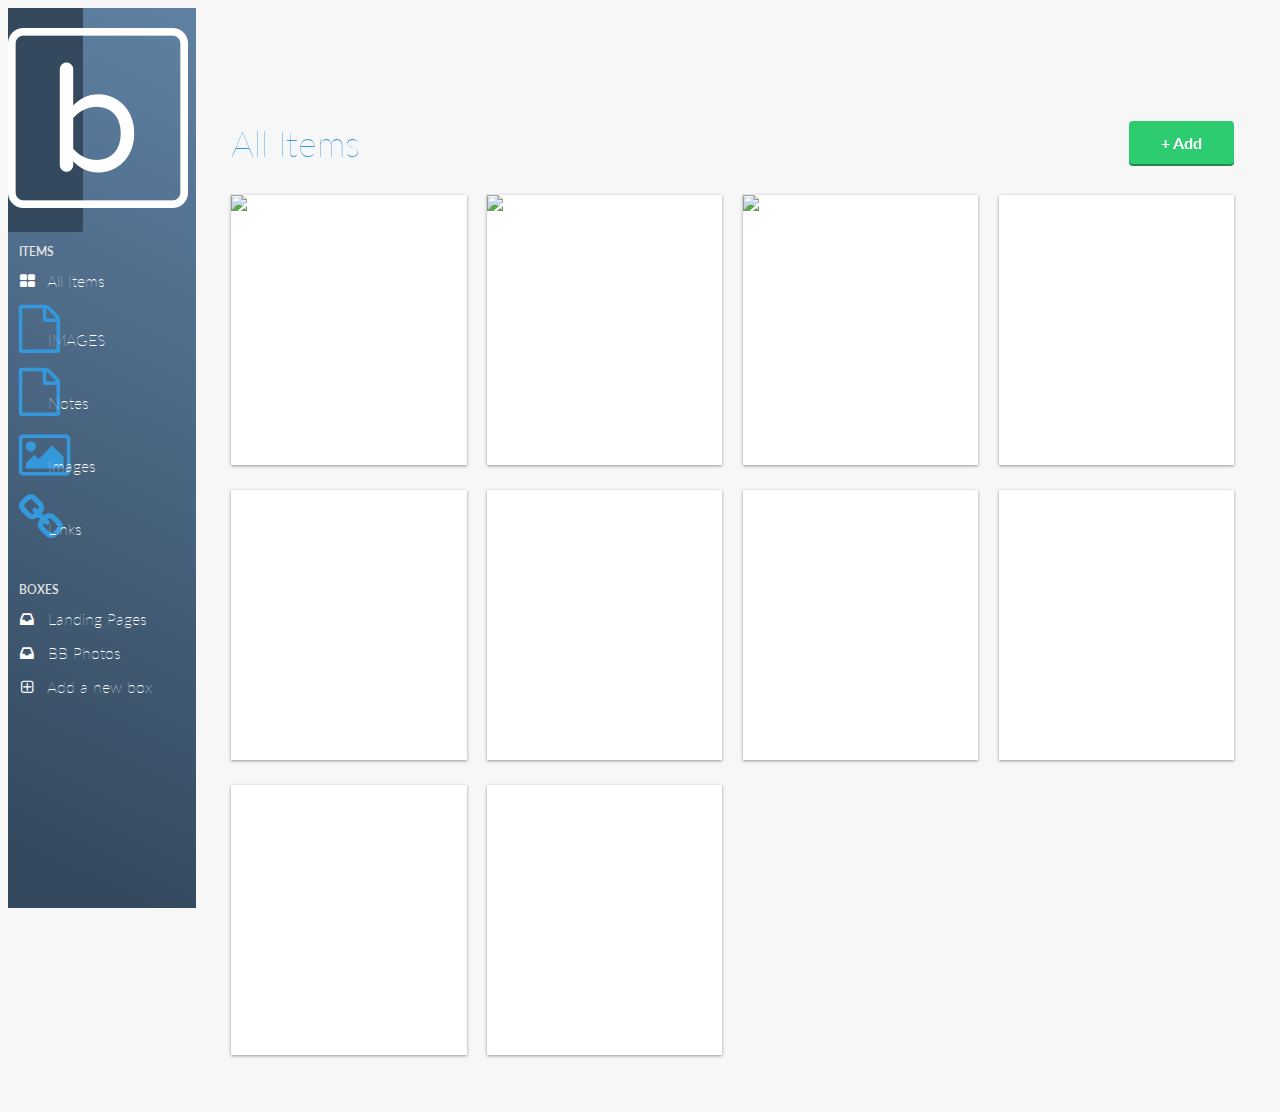
==== dashboard.html @ c6ae79d5 "Dashboard html" ====
<!DOCTYPE html>
 <html lang="en-us">
 <head>
   <meta http-equiv="X-UA-Compatible" content="IE=Edge">
   <meta name="viewport" content="width=device-width, initial-scale=1">
   <meta charset="UTF-8">
 
   <title>Dashboard | Blocbox</title>
 
   <!-- Google Fonts -->
   <link href='http://fonts.googleapis.com/css?family=Lato:300,400,700,300italic,400italic,700italic|Varela+Round' rel='stylesheet' type='text/css'>
 
   <!-- CSS -->
   <link rel="stylesheet" href="css/normalize.css">
   <link rel="stylesheet" href="css/style.css">
   <link rel="stylesheet" href="css/font-awesome.css">
 
 </head>
<body class="dashboard">
   <!-- LEFT NAV -->
   <nav id="left-nav" class="left-nav">
     <a href="#" class="site-logo"><img src="images/site-logo.png" /></a>
     <div class="items">
       <p>Items</p>
       <ul>
         <li><a href="#"><i class="fa fa-th-large"></i> All Items</a></li>
        <li><a href="images.html"><i class="fa fa-file-o"></i> IMAGES</a></li>

         <li><a href="#"><i class="fa fa-file-o"></i> Notes</a></li>
         <li><a href="#"><i class="fa fa-picture-o"></i> Images</a></li>
         <li><a href="#"><i class="fa fa-link"></i> Links</a></li>
       </ul>
       <p>Boxes</p>
       <ul>
         <li><a href="#"><i class="fa fa-inbox"></i> Landing Pages</a></li>
         <li><a href="#"><i class="fa fa-inbox"></i> BB Photos</a></li>
         <li><a href="#"><i class="fa fa-plus-square-o"></i> Add a new box</a></li>
       </ul>
     </div>
   </nav>
 </body>
 </html>

 </div>
   <div class="settings">
     <img src="https://s3.amazonaws.com/uifaces/faces/twitter/jsa/128.jpg">
     <p>Samantha</p>
     <a href="#"><i class="fa fa-cog"></i></a>
   </div>
  </nav>
</body>
</html>
</nav>
 
  <main role="main">
   <!-- Benefits -->
   <section class="content">
     <div class="container">
       <div class="header">
         <h1>All Items</h1>
         <a href="#" class="btn">+ Add</a>
       </div>
     </div>
     <div class="container">
       <div class="content-item">
         <div class="item-box">
<img src=" https://www.pexels.com/photo/adult-blur-business-busy-271560/">

         </div>
       </div>
       <div class="content-item">
         <div class="item-box">
         <img src="https://www.pexels.com/photo/nescafe-cup-near-imac-225502/" >
         </div>
       </div>
       <div class="content-item">
         <div class="item-box" width="100px" height="100px">
         <img src="https://www.pexels.com/photo/people-office-team-collaboration-7075/" >
         </div>
       </div>
       <div class="content-item">
         <div class="item-box">
         <img scr="https://www.pexels.com/photo/working-office-laptops-technology-8169/">
         </div>
       </div>
       <div class="content-item">
         <div class="item-box">
         <img scr="https://www.pexels.com/photo/woman-girl-macbook-computer-7076/" >
         </div>
       </div>
       <div class="content-item">
         <div class="item-box">
         <img scr="https://www.pexels.com/photo/architecture-book-shelves-books-commercial-eatablishment-244134/" >
         </div>
       </div>
       <div class="content-item">
         <div class="item-box" >
         <img scr="https://www.pexels.com/photo/silver-imac-turned-on-beside-gray-ceramic-mug-and-black-frame-eyeglasses-35208/" >
         </div>
       </div>
       <div class="content-item">
         <div class="item-box" >

        <img scr=" https://www.pexels.com/photo/person-holding-white-ceramic-teacup-in-front-of-a-macbook-pro-210658/" >
         </div>
       </div>
       <div class="content-item">
         <div class="item-box">
         <img scr="https://www.pexels.com/photo/person-hands-cup-mug-7356/" >
         </div>
       </div>
       <div class="content-item">
         <div class="item-box">
         <img scr="https://www.pexels.com/photo/iphone-desk-office-pen-38556/ " >
         </div>
       </div>
     </div>
   </section>
 </main>
</body>
</html>
---- css/style.css ----
html, body{
   overflow-x: hidden;
}
body {
   font-family: "Lato", Helvetica, Arial, sans-serif;
   color:#333333;
}
h1, h2, h3, h4, h5, h6 {
   font-family: "Varela Round", Helvetica, Arial, sans-serif;
}
h2 {
   font-size:28px;
   font-weight: normal;
   margin-bottom: 5px;
}
p {
   font-size:16px;
   line-height: 19px;
   font-weight: 100;
}
.site-logo {
 width: 40%;


}

/* GRID */
.container {
   margin-right: auto;
   margin-left: auto;
   padding-left: 15px;
   padding-right: 15px;
   position: relative;
}
.container:before,
.container:after {
   content: " ";
   display: table;
}
.container:after {
   clear: both;
}
.one-half {
   width:46%;
   font-size: 16px;
   float:left;
   position:relative;
   min-height: 1px;
   margin:0 2% 20px;
}
.one-third, .one-fourth {
   width:96%;
   float:left;
   position:relative;
   min-height: 1px;
   margin:0 2% 20px;
}
@media (min-width: 768px) {
   .container {
     width: 750px;
   }
}
@media (min-width: 992px) {
   .container {
     width: 970px;
   }
   .one-half {
     width:46%;
   }
   .one-third {
     width:29.33333%;
   }
   .one-fourth {
     width:21%;
   }
}
@media (min-width: 1200px) {
   .container {
     width: 1170px;
   }
}

@media screen and (min-width: 1400px) {
  .container {
    width: 1370px;
  }
}
@media screen and (min-width: 1600px) {
  .container {
    width: 1570px;
  }
}
@media screen and (min-width: 1900px) {
  .container {
    width: 1870px;
  }
}

/* HEADER */
header {
   color:#FFFFFF;
   background: #34495E;
   background-image: linear-gradient(206deg, #5F81A3 0%, #34495E 94%);
}
header nav {
   padding:1em 0;
}
header nav ul {
   display:inline;
   text-align: right;
   float:right;
   margin:0;
   -webkit-margin-before: 0 !important;
   -webkit-padding-start: 0 !important;
}
header nav ul > li {
   list-style-type: none;
   display: inline-block;
   margin:0 5px;
}

@media (min-width: 768px) {
  header nav ul {
    -webkit-padding-start: 40px !important;
  }
  header nav ul > li {
    margin:0 15px;
  }
}
header nav ul > li.btn-outline {
   padding:10px 15px;
   border:2px solid #FFFFFF;
   border-radius: 4px;
}
header nav ul > li.btn-outline:hover {
   background:#FFFFFF;
}
header nav ul > li > a {
   color:#FFFFFF;
   text-decoration: none;
}
header nav ul > li.btn-outline:hover > a {
   color:#34495E;
}
header .hero {
   text-align: center;
   display:block;
   position: relative;
}
header .hero h1 {
   font-size:48px;
   font-weight: normal;
   margin:95px 0 0;
}
header .hero p {
   font-size: 22px;
   line-height: 26px;
   font-weight: 100;
   margin:10px 0 40px;
}
header .hero img {
   display: block;
   margin:3em auto 0;
   width: 88%;
   max-width: 654px;
   height: auto;
}
/* BUTTONS */
.btn {
   border-radius: 4px;
   color:#FFFFFF;
   font-weight: 700;
   text-decoration: none;
   padding:10px 30px;
   background: #2ECC71;
   border: 2px solid #2ECC71;
   box-shadow: 0px 2px 0px 0px #22894E;
}
/* BENEFITS */
.benefits {
  text-align: center;
  display:block;
  position:relative;
}
.benefits ul {
  margin: 0 auto;
  padding:4em 0;
}
.benefits ul li {
  list-style-type: none;
  display: inline-block;
}
.benefits i {
  color:#3498DB;
  font-size:60px;
  margin:0;
  vertical-align: middle;
}
.benefits h2 {
  color:#3498DB;
}
/* PRICING */
.pricing {
  background: #34495E url("../images/background.png") top center no-repeat;
  background: url("../images/background.png") top center no-repeat, linear-gradient(206deg, #5F81A3 0%, #34495E 94%);
  background-size:cover;
  text-align: center;
  padding:4em 0;
}
.pricing h2, .pricing p {
  color:#FFFFFF;
}
.pricing ul {
  margin:0 auto;
  padding:2em 0;
}
.pricing ul li {
  list-style-type: none;
}
.box {
  padding:0 15px 15px;
  background: #FFFFFF;
  box-shadow: 0px 2px 4px 0px rgba(0,0,0,0.20);
  min-height: 439px;
  position: relative;
  margin-top: 25px;
}
@media (min-width: 992px) {
    .box.middle {
    min-height: 485px;
    margin-top:0px;
  }
}
.box h3 {
  font-family: "Lato", Helvetica, Arial, sans-serif;
  font-weight: 600;
  text-transform: uppercase;
  background: #E2E2E2;
  box-shadow: 0px 1px 2px 0px rgba(0,0,0,0.40);
  left:0;
  right:0;
  top:0;
  text-align: center;
  margin:0 -15px 40px;
  padding:10px 0;
}
.box h4 {
  font-size:50px;
  font-weight: normal;
  margin:40px 0 10px;
  color:#3498DB;
}
.box h4 span {
  font-size:32px;
  vertical-align: top;
}
.box h4 span.month {
  font-family: "Lato", Helvetica, Arial, sans-serif;
  font-weight: 100;
  color:#888888;
  font-size:20px;
  vertical-align: middle;
}
.box ul li {
  font-size:18px;
  margin-bottom:20px;
  font-weight: 100;
}
.box .btn {
  position:absolute;
  bottom:20px;
  left:20px;
  right:20px;
}
.small {
  font-size: 12px;
  color: #FEFEFE;
  line-height: 15px;
  font-style:italic;
}
/* TESTIMONIALS */
.testimonials {
  padding:4em 0;
  text-align: center;
}
.testimonials h2 {
  color:#3498DB;
}
.testimonials ul li {
  list-style-type: none;
}
.testimonials blockquote {
  color:#FFFFFF;
  text-align: left;
  font-style: italic;
  background:#34495E;
  position: relative;
  padding:30px;
  width:auto;
  margin:0;
}
.testimonials blockquote:after {
  top: 100%;
  left: 13%;
  border: solid transparent;
  content: " ";
  height: 0;
  width: 0;
  position: absolute;
  pointer-events: none;
  border-top-color: #34495E;
  border-width: 10px;
  margin-left: -10px;
}
.testimonials img {
  height: 65px;
  width: 65px;
  border-radius:50%;
  float: left;
  display: inline-block;
  margin:20px 10px 0 0;
}
.testimonials p.name {
  float: left;
  display: inline-block;
  text-align: left;
  font-size:13px;
  margin-top: 30px;
}
.testimonials .stagger {
  margin-top: 20px;
}
/* TRIAL */
.trial {
  padding:4em 0 6em;
  text-align: center;
  /* Permalink - use to edit and share this gradient: http://colorzilla.com/gradient-editor/#eaeaea+27,9b9b9b+100 */
  background: rgb(234,234,234); /* Old browsers */
  /* IE9 SVG, needs conditional override of 'filter' to 'none' */
  background: url([data-uri]);
  background: -moz-radial-gradient(center, ellipse cover,  rgba(234,234,234,1) 27%, rgba(155,155,155,1) 100%); /* FF3.6-15 */
  background: -webkit-radial-gradient(center, ellipse cover,  rgba(234,234,234,1) 27%,rgba(155,155,155,1) 100%); /* Chrome10-25,Safari5.1-6 */
  background: radial-gradient(ellipse at center,  rgba(234,234,234,1) 27%,rgba(155,155,155,1) 100%); /* W3C, IE10+, FF16+, Chrome26+, Opera12+, Safari7+ */
  filter: progid:DXImageTransform.Microsoft.gradient( startColorstr='#eaeaea', endColorstr='#9b9b9b',GradientType=1 ); /* IE6-8 fallback on horizontal gradient */
}
.trial p {
  font-size: 22px;
  line-height: 26px;
  font-weight: 100;
  margin: 10px 0 40px;
}
/* FOOTER */
footer {
  background-color: #34495E;
  background-image: linear-gradient(to top,
    #3498DB 0%, #3498DB 50%, #34495E 50%, #34495E 100%);
  color: #FFFFFF;
  height: 150px;
  position: relative;
  overflow: hidden;
  z-index: 0;
}
footer p, footer nav ul {
  font-size:14px;
  font-weight:100;
  text-align: center;
  margin: 10px auto 0;
  -webkit-padding-start: 0;
}
footer nav ul li {
  list-style-type: none;
  display: inline;
}
footer nav ul li a {
  color:#FFFFFF;
  text-decoration: none;
}
footer .left-footer-block.one-third p {
  font-size: 10px;
}

footer .left-footer-block.one-third,
footer .link-block.middle-footer-block.one-third {
  margin-bottom: 0;
}
footer .right-footer-block {
  background-color: transparent;
}
footer .logo{
  padding: 2.35em 0;
  margin: 0 auto;
  display: block;
}
@media (min-width: 992px){
  footer{
   background-color: #3498DB;
   background-image: linear-gradient(to left,
    #3498DB 0%, #3498DB 33.33337%, #34495E 33.33337%, #34495E 100%);
   height: 100px;
  }
  footer p, footer nav ul{
    padding: 2em 0;
    text-align: left;
  }
  footer .left-footer-block.one-third p {
    font-size: 14px;
  }
  footer .right-footer-block {
    background-color: #3498DB;
  }
  footer .logo{
    padding: 2em 0 2em 1.5em;
  }
}
/* DASHBOARD */
.dashboard {
  background:#F7F7F7;
}
.left-nav {
  height: 100%;
  width:280px;
  color:#FFFFFF;
  background: #34495E;
  background-image: linear-gradient(206deg, #5F81A3 0%, #34495E 94%);
  position: absolute;
  overflow: hidden;
  -webkit-transition: all 0.3s ease-in-out;
  -moz-transition: all 0.3s ease-in-out;
  -o-transition: all 0.3s ease-in-out;
  transition: all 0.3s ease-in-out;
  transform: translate(-280px,0);
    -webkit-transform: translate(-280px,0); /** Chrome & Safari **/
    -o-transform: translate(-280px,0); /** Opera **/
    -moz-transform: translate(-280px,0); /** Firefox **/
}
.left-nav.open {
  display:block;
  width:280px;
  -webkit-transition: all 0.3s ease-in-out;
  -moz-transition: all 0.3s ease-in-out;
  -o-transition: all 0.3s ease-in-out;
  transition: all 0.3s ease-in-out;
  transform: translate(0,0);
  -webkit-transform: translate(0,0); /** Chrome & Safari **/
  -o-transform: translate(0,0); /** Opera **/
  -moz-transform: translate(0,0); /** Firefox **/
  z-index: 100;
}
.hamburger {
  position:absolute;
  z-index: 1000;
  background:#34495E;
  color:#FFF;
  text-decoration: none;
  font-size: 22px;
  padding: 10px 15px;
  border-radius: 4px;
  left: 5px;
  top: 15px;
}
@media (min-width:992px) {
  .left-nav {
    height: 100vh;
    width:14.66666667%;
    float:left;
    position: fixed;
    display:block;
    transform: translate(0,0);
    -webkit-transform: translate(0,0); /** Chrome & Safari **/
    -o-transform: translate(0,0); /** Opera **/
    -moz-transform: translate(0,0); /** Firefox **/
  }
  .left-nav.open {
    width:14.66666667%;
    transform: translate(0,0);
    -webkit-transform: translate(0,0); /** Chrome & Safari **/
    -o-transform: translate(0,0); /** Opera **/
    -moz-transform: translate(0,0); /** Firefox **/
  }
  .hamburger {
    display:none;
  }
  .left-nav .items ul li.active {
    background-color: #2ecc71;
    padding: 0.4em 0 0.4em 0.9em;
    margin-left: -15px;
    margin-right: -15px;
  }
}
.left-nav .site-logo {
  padding:20px 0;
  background:#34495E;
  display:block;
  text-align: center;
}
.left-nav .items {
  padding:0 6%;
}
.left-nav .items p {
  font-weight: 600;
  text-transform: uppercase;
  font-size: 12px;
  color: #E2E2E2;
  line-height: 15px;
}
.left-nav .items ul {
  margin:0 0 40px;
  padding:0;
}
.left-nav .items ul li {
  list-style-type: none;
  margin-bottom: 15px;
}
.left-nav .items ul li.active {
  background-color: #2ecc71;
  padding: 0.4em 0 0.4em 1.2em;
  margin-left: -20px;
  margin-right: -20px;
}
.left-nav .items ul li a {
  color:#FFFFFF;
  text-decoration: none;
  font-weight: 100;
}
.left-nav .items ul li a i {
  width:16px;
  text-align: center;
  margin-right:8px;
}
/* LEFT NAVBAR SETTINGS */
.left-nav .settings {
  position:absolute;
  background:#22303E;
  width:100%;
  bottom:0;
  left:0;
  right:0;
  padding:10px 0;
}
.left-nav .settings img {
  height:35px;
  width:35px;
  border-radius: 50%;
  margin-left:10px;
  display: inline-block;
}
.left-nav .settings p {
  display: inline-block;
  vertical-align: top;
  padding-top: 8px;
  font-weight: 400;
  margin:0 0 0 10px;
}
.left-nav .settings a {
  color:#FFFFFF;
  text-decoration: none;
  text-align: right;
  float: right;
  margin-right:10px;
  margin-top:8px;
}
/* CONTENT */
.content {
  padding:6em 1% 1.5em;
  float:right;
  width:98%;
  position: relative;
}
.content .header {
  margin:0 1% 20px;
}
.content .header h1 {
  font-family: "Lato", Helvetica, Arial, sans-serif;
  font-weight: 100;
  margin:0 0 30px;
  font-size: 36px;
  color: #3498DB;
  line-height: 44px;
  float: left;
  display:inline-block;
}
.content .header > a {
  float:right;
}
.content-item {
  width:96%;
  margin:0 2% 25px;
  float:left;
  display:block;
}
.item-box {
  display:block;
  height:230px;
  background: #FFFFFF;
  box-shadow: 0px 1px 3px 0px rgba(0,0,0,0.40);
  position: relative;
  overflow: hidden;
  padding:20px;
}
/* Larger Mobile Devices */
@media (min-width:460px) {
  .content {
    padding:1.5em 1%;
    float:right;
    width:90%;
    position: relative;
  }
  .content-item {
    width:46%;
    margin:0 2% 25px;
    float:left;
    display:block;
  }
}
/* Tablets */
@media (min-width:768px) {
  .content {
    padding:1.5em 5%;
    float:right;
    width:90%;
    position: relative;
  }
  .content > .container {
    width:700px;
  }
  .content-item {
    width:31.33333%;
    margin:0 1% 25px;
  }
}
/* Laptops and Desktops */
@media (min-width:992px) {
  .content {
    padding:1.5em 1%;
    float:right;
    width:83.33333333%;
    position: relative;
  }
  .content > .container {
    width:auto;
  }
  .content-item {
    width:23%;
    margin:0 1% 25px;
  }
}
.item-box > img {
  position:absolute;
  height:100%;
  width:auto;
  top:0;
  left:0;
  right:0;
}
.item-box h2 {
  font-family: 'Lato', Helvetica, Arial, sans-serif;
  font-weight: 700;
  font-size: 15px;
  line-height: 17px;
  margin:0;
}
.item-box h2 a {
  color: #3498DB;
  text-decoration: none;
}
.item-box h2 img {
  width:16px;
  height:16px;
  position:relative;
  top:2px;
  margin-right:5px;
}
.item-box p {
  font-size: 14px;
  color: #333333;
  line-height: 18px;
  margin:5px 0 0;
}
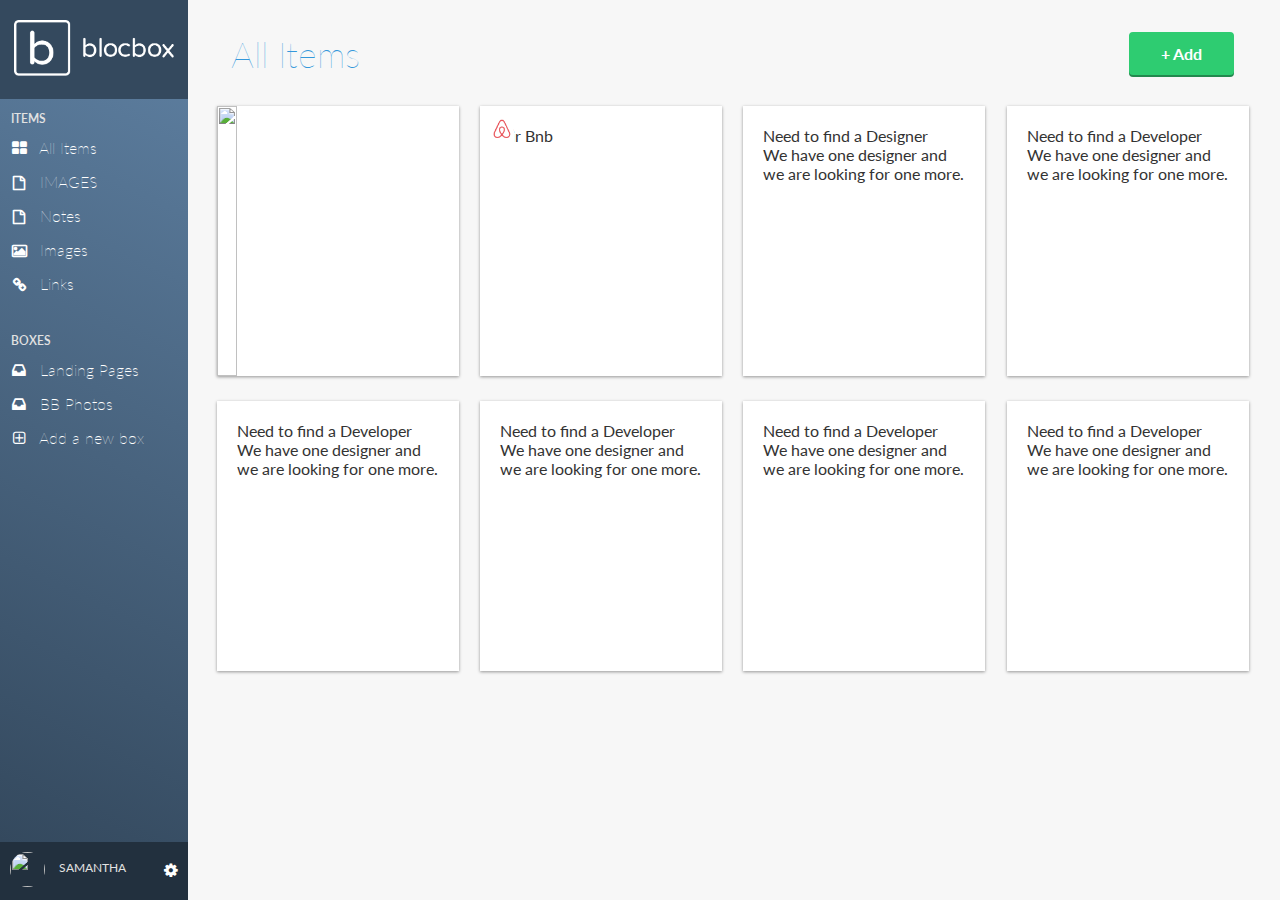
==== commit b9a376d7: "Dashboard Images" ====
--- a/dashboard.html
+++ b/dashboard.html
@@ -36,21 +36,15 @@
          <li><a href="#"><i class="fa fa-inbox"></i> BB Photos</a></li>
          <li><a href="#"><i class="fa fa-plus-square-o"></i> Add a new box</a></li>
        </ul>
+       <div class="settings">
+     <img src="https://s3.amazonaws.com/uifaces/faces/twitter/jsa/128.jpg">
+     <p>Samantha</p>
+     <a href="#"><i class="fa fa-cog"></i></a>
+   </div>
      </div>
    </nav>
  </body>
  </html>
-
- </div>
-   <div class="settings">
-     <img src="https://s3.amazonaws.com/uifaces/faces/twitter/jsa/128.jpg">
-     <p>Samantha</p>
-     <a href="#"><i class="fa fa-cog"></i></a>
-   </div>
-  </nav>
-</body>
-</html>
-</nav>
  
   <main role="main">
    <!-- Benefits -->
@@ -61,59 +55,56 @@
          <a href="#" class="btn">+ Add</a>
        </div>
      </div>
-     <div class="container">
+     
+       </div>
        <div class="content-item">
          <div class="item-box">
-<img src=" https://www.pexels.com/photo/adult-blur-business-busy-271560/">
-
+         <img src="https://static.pexels.com/photos/225502/pexels-photo-225502.jpeg" width="100px" height="100px" >
+         </div>
+       </div>
+       <div class="content-item">
+         <div class="item-box"> 
+         <img src="images/air.png" alt="air bnb" style="width:10%; height:10%; margin-left: 10px; margin-top: 10px;"> Air Bnb
          </div>
        </div>
        <div class="content-item">
          <div class="item-box">
-         <img src="https://www.pexels.com/photo/nescafe-cup-near-imac-225502/" >
+         Need to find a Designer <br> We have one designer and we are looking for one more.
          </div>
        </div>
+       
+     
        <div class="content-item">
-         <div class="item-box" width="100px" height="100px">
-         <img src="https://www.pexels.com/photo/people-office-team-collaboration-7075/" >
+         <div class="item-box">
+         Need to find a Developer   <br> We have one designer and we are looking for one more.
          </div>
        </div>
+
        <div class="content-item">
          <div class="item-box">
-         <img scr="https://www.pexels.com/photo/working-office-laptops-technology-8169/">
+         Need to find a Developer   <br> We have one designer and we are looking for one more.
          </div>
        </div>
+
        <div class="content-item">
          <div class="item-box">
-         <img scr="https://www.pexels.com/photo/woman-girl-macbook-computer-7076/" >
+         Need to find a Developer   <br> We have one designer and we are looking for one more.
          </div>
        </div>
+
        <div class="content-item">
          <div class="item-box">
-         <img scr="https://www.pexels.com/photo/architecture-book-shelves-books-commercial-eatablishment-244134/" >
+         Need to find a Developer   <br> We have one designer and we are looking for one more.
          </div>
        </div>
+
        <div class="content-item">
-         <div class="item-box" >
-         <img scr="https://www.pexels.com/photo/silver-imac-turned-on-beside-gray-ceramic-mug-and-black-frame-eyeglasses-35208/" >
+         <div class="item-box">
+         Need to find a Developer   <br> We have one designer and we are looking for one more.
          </div>
        </div>
-       <div class="content-item">
-         <div class="item-box" >
-
-        <img scr=" https://www.pexels.com/photo/person-holding-white-ceramic-teacup-in-front-of-a-macbook-pro-210658/" >
-         </div>
-       </div>
-       <div class="content-item">
-         <div class="item-box">
-         <img scr="https://www.pexels.com/photo/person-hands-cup-mug-7356/" >
-         </div>
-       </div>
-       <div class="content-item">
-         <div class="item-box">
-         <img scr="https://www.pexels.com/photo/iphone-desk-office-pen-38556/ " >
-         </div>
-       </div>
+        
+       
      </div>
    </section>
  </main>
--- a/css/style.css
+++ b/css/style.css
@@ -18,11 +18,13 @@
    line-height: 19px;
    font-weight: 100;
 }
-.site-logo {
- width: 40%;
-
-
-}
+
+.airbnb {
+
+  width:10%; 
+  height:10%;
+}
+
 
 /* GRID */
 .container {
@@ -417,6 +419,9 @@
   background:#F7F7F7;
 }
 .left-nav {
+  position: fixed;
+  top: 0;
+  left: 0;
   height: 100%;
   width:280px;
   color:#FFFFFF;
@@ -486,8 +491,12 @@
     margin-left: -15px;
     margin-right: -15px;
   }
-}
+img {
+  width: 85%;
+}
+
 .left-nav .site-logo {
+
   padding:20px 0;
   background:#34495E;
   display:block;
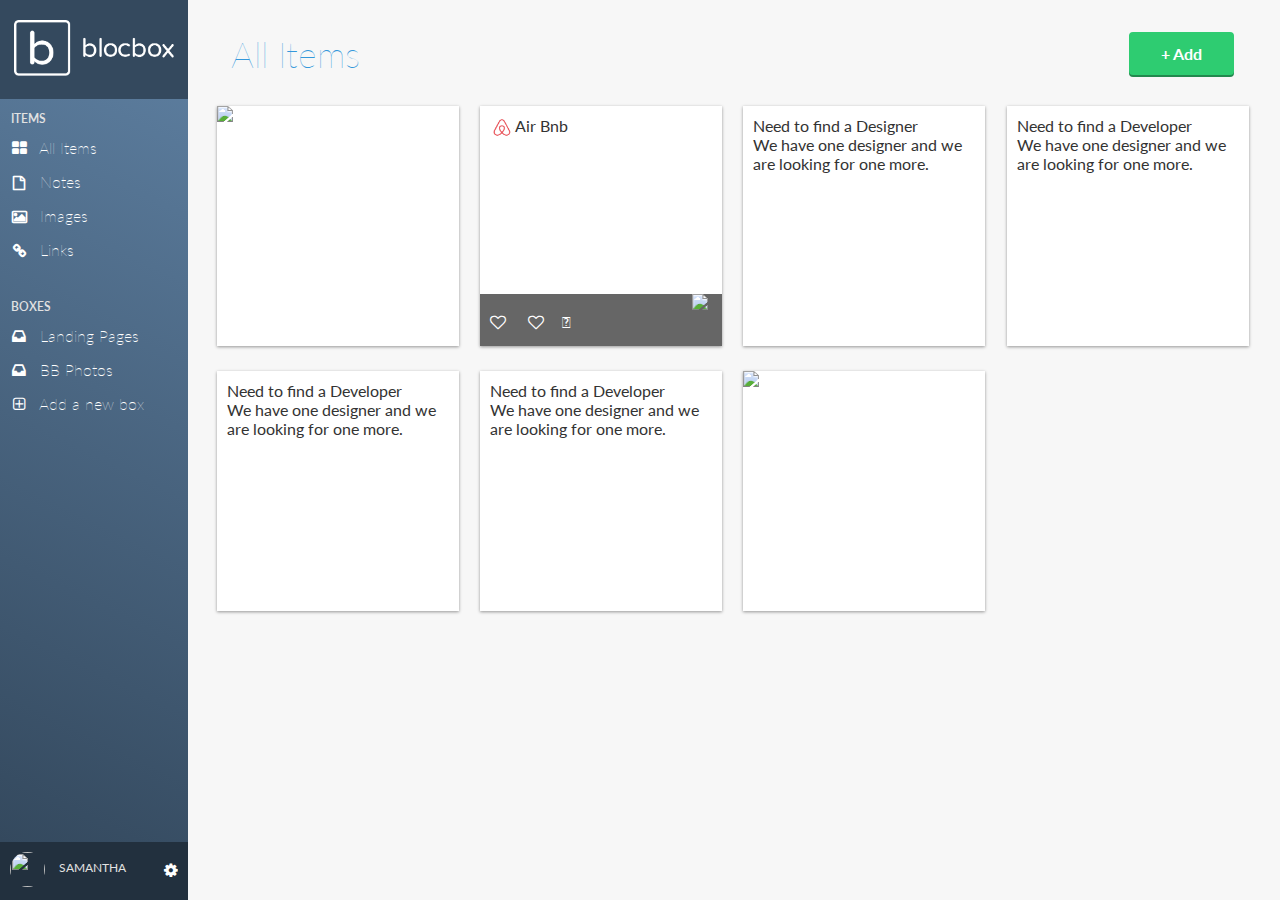
==== commit 4c318e77: "upload" ====
--- a/dashboard.html
+++ b/dashboard.html
@@ -19,15 +19,13 @@
 <body class="dashboard">
    <!-- LEFT NAV -->
    <nav id="left-nav" class="left-nav">
-     <a href="#" class="site-logo"><img src="images/site-logo.png" /></a>
+     <a href="index.html" class="site-logo"><img src="images/site-logo.png"  /></a>
      <div class="items">
        <p>Items</p>
        <ul>
          <li><a href="#"><i class="fa fa-th-large"></i> All Items</a></li>
-        <li><a href="images.html"><i class="fa fa-file-o"></i> IMAGES</a></li>
-
          <li><a href="#"><i class="fa fa-file-o"></i> Notes</a></li>
-         <li><a href="#"><i class="fa fa-picture-o"></i> Images</a></li>
+         <li><a href="images.html"><i class="fa fa-picture-o"></i> Images</a></li>
          <li><a href="#"><i class="fa fa-link"></i> Links</a></li>
        </ul>
        <p>Boxes</p>
@@ -58,54 +56,55 @@
      
        </div>
        <div class="content-item">
-         <div class="item-box">
-         <img src="https://static.pexels.com/photos/225502/pexels-photo-225502.jpeg" width="100px" height="100px" >
+         <div class="item-box" style="padding-top: 10px; padding-left: 10px;"> 
+         <img src="https://static.pexels.com/photos/225502/pexels-photo-225502.jpeg" style=" position: absolute; bottom: 0;" >
+
+         </div>
          </div>
        </div>
        <div class="content-item">
-         <div class="item-box"> 
-         <img src="images/air.png" alt="air bnb" style="width:10%; height:10%; margin-left: 10px; margin-top: 10px;"> Air Bnb
+         <div class="item-box" style="padding: 10px 10px 0 10px;"> 
+         <img src="images/air.png" style="width: 10%; height: 10%; padding-top: 10px; padding-left: 10px;" alt="air bnb" > <div class="text" style="padding-left: 25px;"> Air Bnb </div>
+            <div class="gray-box" >  <i class="fa fa-heart-o" style=" width: 10%; height: 10%; padding-left: 10px; padding-top: 20px;"></i> <i class="fa fa-heart-o" style=" width: 10%; height: 10%; padding-left: 10px; padding-top: 20px;"></i><i class="fa-trash-o" style=" width: 10%; height: 10%; padding-left: 10px; padding-top: 20px;"></i> <img class="settings" style="float:right; width: 30px; vertical-align: center;" src="https://s3.amazonaws.com/uifaces/faces/twitter/jsa/128.jpg">
+         </div>
          </div>
        </div>
        <div class="content-item">
-         <div class="item-box">
+         <div class="item-box" style="padding: 10px 10px 0 10px;">
          Need to find a Designer <br> We have one designer and we are looking for one more.
          </div>
        </div>
        
      
        <div class="content-item">
-         <div class="item-box">
+         <div class="item-box" style="padding: 10px 10px 0 10px;">
          Need to find a Developer   <br> We have one designer and we are looking for one more.
          </div>
        </div>
 
        <div class="content-item">
-         <div class="item-box">
+         <div class="item-box" style="padding: 10px 10px 0 10px;">
          Need to find a Developer   <br> We have one designer and we are looking for one more.
          </div>
        </div>
 
        <div class="content-item">
-         <div class="item-box">
+         <div class="item-box" style="padding: 10px 10px 0 10px;">
          Need to find a Developer   <br> We have one designer and we are looking for one more.
          </div>
        </div>
 
-       <div class="content-item">
-         <div class="item-box">
-         Need to find a Developer   <br> We have one designer and we are looking for one more.
+        <div class="content-item">
+         <div class="item-box" style="padding-top: 10px; padding-left: 10px;"> 
+         <img src="https://static.pexels.com/photos/225502/pexels-photo-225502.jpeg" style=" position: absolute; bottom: 0;" >
+
          </div>
+
+  
        </div>
+          </div>
+        
 
-       <div class="content-item">
-         <div class="item-box">
-         Need to find a Developer   <br> We have one designer and we are looking for one more.
-         </div>
-       </div>
-        
-       
-     </div>
    </section>
  </main>
 </body>
--- a/css/style.css
+++ b/css/style.css
@@ -19,11 +19,26 @@
    font-weight: 100;
 }
 
+
+
 .airbnb {
-
   width:10%; 
   height:10%;
 }
+
+.gray-box {
+  position: absolute;
+  bottom: 0;
+  height: 52px;
+  width:100%;
+  margin: 0 auto 0 -10px;
+  background-color: #666;
+  color: white;
+  padding-top: -10px;
+
+}
+
+
 
 
 /* GRID */
@@ -592,19 +607,21 @@
   float:right;
 }
 .content-item {
-  width:96%;
-  margin:0 2% 25px;
-  float:left;
-  display:block;
+  .content-item {
+    width:46%;
+    margin:0 2% 25px;
+    float:left;
+    display:block;
+  }
 }
 .item-box {
   display:block;
-  height:230px;
+  height: 230px;
   background: #FFFFFF;
   box-shadow: 0px 1px 3px 0px rgba(0,0,0,0.40);
   position: relative;
   overflow: hidden;
-  padding:20px;
+  
 }
 /* Larger Mobile Devices */
 @media (min-width:460px) {
@@ -620,6 +637,8 @@
     float:left;
     display:block;
   }
+
+  
 }
 /* Tablets */
 @media (min-width:768px) {
@@ -636,6 +655,8 @@
     width:31.33333%;
     margin:0 1% 25px;
   }
+
+
 }
 /* Laptops and Desktops */
 @media (min-width:992px) {
@@ -652,7 +673,9 @@
     width:23%;
     margin:0 1% 25px;
   }
-}
+
+
+
 .item-box > img {
   position:absolute;
   height:100%;
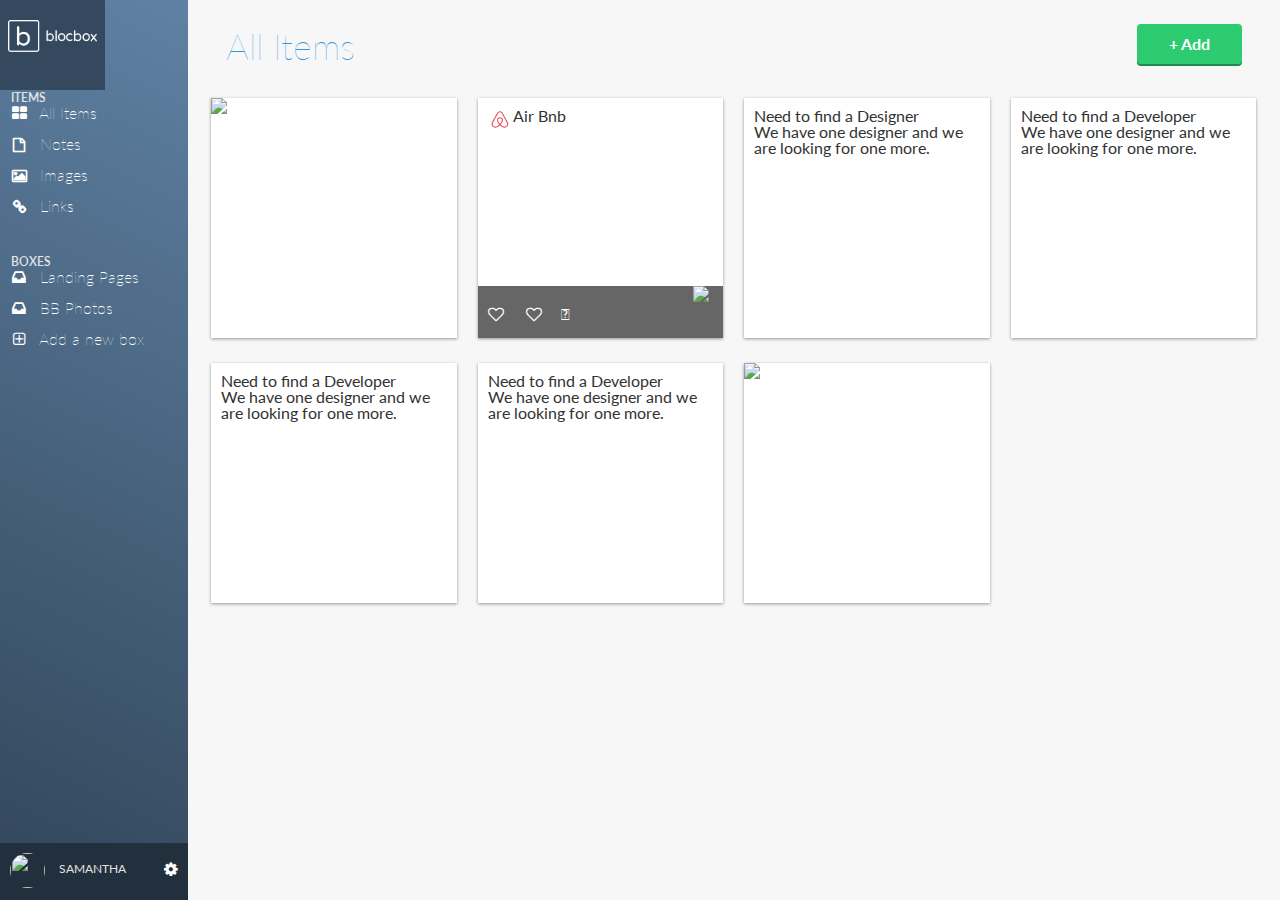
==== commit ec032371: "new" ====
--- a/dashboard.html
+++ b/dashboard.html
@@ -56,7 +56,7 @@
      
        </div>
        <div class="content-item">
-         <div class="item-box" style="padding-top: 10px; padding-left: 10px;"> 
+         <div class="item-box" style="padding: 10px 10px 0 10px;"> 
          <img src="https://static.pexels.com/photos/225502/pexels-photo-225502.jpeg" style=" position: absolute; bottom: 0;" >
 
          </div>
@@ -95,7 +95,7 @@
        </div>
 
         <div class="content-item">
-         <div class="item-box" style="padding-top: 10px; padding-left: 10px;"> 
+         <div class="item-box" style="padding: 10px 10px 0 10px;"> 
          <img src="https://static.pexels.com/photos/225502/pexels-photo-225502.jpeg" style=" position: absolute; bottom: 0;" >
 
          </div>
--- a/css/style.css
+++ b/css/style.css
@@ -1,3 +1,52 @@
+/* http://meyerweb.com/eric/tools/css/reset/ 
+   v2.0 | 20110126
+   License: none (public domain)
+*/
+
+html, body, div, span, applet, object, iframe,
+h1, h2, h3, h4, h5, h6, p, blockquote, pre,
+a, abbr, acronym, address, big, cite, code,
+del, dfn, em, img, ins, kbd, q, s, samp,
+small, strike, strong, sub, sup, tt, var,
+b, u, i, center,
+dl, dt, dd, ol, ul, li,
+fieldset, form, label, legend,
+table, caption, tbody, tfoot, thead, tr, th, td,
+article, aside, canvas, details, embed, 
+figure, figcaption, footer, header, hgroup, 
+menu, nav, output, ruby, section, summary,
+time, mark, audio, video {
+	margin: 0;
+	padding: 0;
+	border: 0;
+	font-size: 100%;
+	font: inherit;
+	vertical-align: baseline;
+}
+/* HTML5 display-role reset for older browsers */
+article, aside, details, figcaption, figure, 
+footer, header, hgroup, menu, nav, section {
+	display: block;
+}
+body {
+	line-height: 1;
+}
+ol, ul {
+	list-style: none;
+}
+blockquote, q {
+	quotes: none;
+}
+blockquote:before, blockquote:after,
+q:before, q:after {
+	content: '';
+	content: none;
+}
+table {
+	border-collapse: collapse;
+	border-spacing: 0;
+}
+
 html, body{
    overflow-x: hidden;
 }
@@ -35,7 +84,6 @@
   background-color: #666;
   color: white;
   padding-top: -10px;
-
 }
 
 
@@ -43,6 +91,7 @@
 
 /* GRID */
 .container {
+
    margin-right: auto;
    margin-left: auto;
    padding-left: 15px;
@@ -144,6 +193,10 @@
     margin:0 15px;
   }
 }
+
+
+
+
 header nav ul > li.btn-outline {
    padding:10px 15px;
    border:2px solid #FFFFFF;
@@ -152,13 +205,17 @@
 header nav ul > li.btn-outline:hover {
    background:#FFFFFF;
 }
-header nav ul > li > a {
-   color:#FFFFFF;
-   text-decoration: none;
-}
-header nav ul > li.btn-outline:hover > a {
+
+header nav ul > li > a:hover {
+   color: #e7c71b;
+
+}
+header nav ul > a.btn-outline:hover > a {
    color:#34495E;
 }
+
+
+
 header .hero {
    text-align: center;
    display:block;
@@ -430,29 +487,59 @@
   }
 }
 /* DASHBOARD */
-.dashboard {
-  background:#F7F7F7;
-}
-.left-nav {
-  position: fixed;
-  top: 0;
-  left: 0;
-  height: 100%;
-  width:280px;
-  color:#FFFFFF;
-  background: #34495E;
-  background-image: linear-gradient(206deg, #5F81A3 0%, #34495E 94%);
-  position: absolute;
-  overflow: hidden;
-  -webkit-transition: all 0.3s ease-in-out;
-  -moz-transition: all 0.3s ease-in-out;
-  -o-transition: all 0.3s ease-in-out;
-  transition: all 0.3s ease-in-out;
-  transform: translate(-280px,0);
-    -webkit-transform: translate(-280px,0); /** Chrome & Safari **/
-    -o-transform: translate(-280px,0); /** Opera **/
-    -moz-transform: translate(-280px,0); /** Firefox **/
-}
+ /* DASHBOARD */
+ .dashboard {
+   background:#F7F7F7;
+ }
+ .left-nav {
+ 	
+   height: 100vh;
+   width:14.66666667%;
+   color:#FFFFFF;
+   background: #34495E;
+   background-image: linear-gradient(206deg, #5F81A3 0%, #34495E 94%);
+   float:left;
+   position: fixed;
+   display:block;
+ }
+ .left-nav .site-logo {
+   padding:20px 0;
+   background:#34495E;
+   display:block;
+   text-align: center;
+ }
+ .left-nav .items {
+   padding:0 6%;
+
+ }
+ .left-nav .items p {
+   font-weight: 600;
+   text-transform: uppercase;
+   font-size: 12px;
+   color: #E2E2E2;
+   line-height: 15px;
+ }
+ .left-nav .items ul {
+   margin:0 0 40px;
+   padding:0;
+ }
+ .left-nav .items ul li {
+   list-style-type: none;
+   margin-bottom: 15px;
+ }
+ .left-nav .items ul li a {
+   color:#FFFFFF;
+   text-decoration: none;
+   font-weight: 100;
+ }
+ .left-nav .items ul li a i {
+   width:16px;
+   text-align: center;
+   margin-right:8px;
+ }
+
+
+
 .left-nav.open {
   display:block;
   width:280px;
@@ -500,12 +587,14 @@
   .hamburger {
     display:none;
   }
-  .left-nav .items ul li.active {
+  .left-nav .items ul li .active {
     background-color: #2ecc71;
     padding: 0.4em 0 0.4em 0.9em;
     margin-left: -15px;
     margin-right: -15px;
   }
+
+
 img {
   width: 85%;
 }
@@ -535,7 +624,7 @@
   list-style-type: none;
   margin-bottom: 15px;
 }
-.left-nav .items ul li.active {
+.left-nav .items ul a.active {
   background-color: #2ecc71;
   padding: 0.4em 0 0.4em 1.2em;
   margin-left: -20px;
@@ -551,160 +640,165 @@
   text-align: center;
   margin-right:8px;
 }
-/* LEFT NAVBAR SETTINGS */
-.left-nav .settings {
-  position:absolute;
-  background:#22303E;
-  width:100%;
-  bottom:0;
-  left:0;
-  right:0;
-  padding:10px 0;
-}
-.left-nav .settings img {
-  height:35px;
-  width:35px;
-  border-radius: 50%;
-  margin-left:10px;
-  display: inline-block;
-}
-.left-nav .settings p {
-  display: inline-block;
-  vertical-align: top;
-  padding-top: 8px;
-  font-weight: 400;
-  margin:0 0 0 10px;
-}
-.left-nav .settings a {
-  color:#FFFFFF;
-  text-decoration: none;
-  text-align: right;
-  float: right;
-  margin-right:10px;
-  margin-top:8px;
-}
-/* CONTENT */
-.content {
-  padding:6em 1% 1.5em;
-  float:right;
-  width:98%;
-  position: relative;
-}
-.content .header {
-  margin:0 1% 20px;
-}
-.content .header h1 {
-  font-family: "Lato", Helvetica, Arial, sans-serif;
-  font-weight: 100;
-  margin:0 0 30px;
-  font-size: 36px;
-  color: #3498DB;
-  line-height: 44px;
-  float: left;
-  display:inline-block;
-}
-.content .header > a {
-  float:right;
-}
-.content-item {
-  .content-item {
-    width:46%;
-    margin:0 2% 25px;
-    float:left;
-    display:block;
-  }
-}
-.item-box {
-  display:block;
-  height: 230px;
-  background: #FFFFFF;
-  box-shadow: 0px 1px 3px 0px rgba(0,0,0,0.40);
-  position: relative;
-  overflow: hidden;
-  
-}
+ /* LEFT NAVBAR SETTINGS */
+ .left-nav .settings {
+   position:absolute;
+   background:#22303E;
+
+   width:100%;
+   bottom:0;
+   left:0;
+   right:0;
+   padding:10px 0;
+ }
+ .left-nav .settings img {
+   height:35px;
+   width:35px;
+   border-radius: 50%;
+   margin-left:10px;
+   display: inline-block;
+ }
+ .left-nav .settings p {
+   display: inline-block;
+   vertical-align: top;
+   padding-top: 8px;
+   font-weight: 400;
+   margin:0 0 0 10px;
+ }
+ .left-nav .settings a {
+   color:#FFFFFF;
+   text-decoration: none;
+   text-align: right;
+   float: right;
+   margin-right:10px;
+   margin-top:8px;
+ }
+ /* CONTENT */
+ .content {
+   padding:6em 1% 1.5em;
+   float:right;
+   width:98%;
+   position: relative;
+ }
+ .content .header {
+   margin:0 1% 20px;
+ }
+ .content .header h1 {
+   font-family: "Lato", Helvetica, Arial, sans-serif;
+   font-weight: 100;
+   margin:0 0 30px;
+   font-size: 36px;
+   color: #3498DB;
+   line-height: 44px;
+   float: left;
+   display:inline-block;
+ }
+ .content .header > a {
+   float:right;
+ }
+ .content-item {
+   width:96%;
+   margin:0 2% 25px;
+   float:left;
+   display:block;
+ }
+ .item-box {
+   display:block;
+   height:230px;
+   background: #FFFFFF;
+   box-shadow: 0px 1px 3px 0px rgba(0,0,0,0.40);
+   position: relative;
+   overflow: hidden;
+   padding:20px;
+ }
 /* Larger Mobile Devices */
-@media (min-width:460px) {
-  .content {
-    padding:1.5em 1%;
-    float:right;
-    width:90%;
-    position: relative;
-  }
-  .content-item {
-    width:46%;
-    margin:0 2% 25px;
-    float:left;
-    display:block;
-  }
-
-  
-}
+ @media (min-width:460px) {
+   .content {
+     padding:1.5em 1%;
+     float:right;
+     width:90%;
+     position: relative;
+   }
+   .content-item {
+     width:46%;
+     margin:0 2% 25px;
+     float:left;
+     display:block;
+   }
+   .site-logo {
+   	height: 50px;
+   }
+ }
 /* Tablets */
-@media (min-width:768px) {
-  .content {
-    padding:1.5em 5%;
-    float:right;
-    width:90%;
-    position: relative;
-  }
-  .content > .container {
-    width:700px;
-  }
-  .content-item {
-    width:31.33333%;
-    margin:0 1% 25px;
-  }
-
-
-}
+ @media (min-width:768px) {
+   .content {
+     padding:1.5em 5%;
+     float:right;
+     width:90%;
+     position: relative;
+   }
+   .content > .container {
+     width:700px;
+   }
+   .content-item {
+     width:31.33333%;
+     margin:0 1% 25px;
+   }
+   .site-logo {
+   	width: 56%;
+   }
+ }
 /* Laptops and Desktops */
-@media (min-width:992px) {
-  .content {
-    padding:1.5em 1%;
-    float:right;
-    width:83.33333333%;
-    position: relative;
-  }
-  .content > .container {
-    width:auto;
-  }
-  .content-item {
-    width:23%;
-    margin:0 1% 25px;
-  }
-
-
-
-.item-box > img {
-  position:absolute;
-  height:100%;
-  width:auto;
-  top:0;
-  left:0;
-  right:0;
-}
-.item-box h2 {
-  font-family: 'Lato', Helvetica, Arial, sans-serif;
-  font-weight: 700;
-  font-size: 15px;
-  line-height: 17px;
-  margin:0;
-}
-.item-box h2 a {
-  color: #3498DB;
-  text-decoration: none;
-}
-.item-box h2 img {
-  width:16px;
-  height:16px;
-  position:relative;
-  top:2px;
-  margin-right:5px;
-}
-.item-box p {
-  font-size: 14px;
-  color: #333333;
-  line-height: 18px;
-  margin:5px 0 0;
-}+ @media (min-width:992px) {
+   .content {
+     padding:1.5em 1%;
+     float:right;
+     width:83.33333333%;
+     position: relative;
+   }
+   .content > .container {
+     width:auto;
+   }
+   .content-item {
+     width:23%;
+     margin:0 1% 25px;
+   }
+
+   .site-logo {
+   	height: 50px;
+   }
+ }
+
+
+ .item-box > img {
+   position:absolute;
+   height:100%;
+   width:auto;
+   top:0;
+   left:0;
+   right:0;
+ }
+ .item-box h2 {
+   font-family: 'Lato', Helvetica, Arial, sans-serif;
+   font-weight: 700;
+   font-size: 15px;
+   line-height: 17px;
+   margin:0;
+ }
+ .item-box h2 a {
+   color: #3498DB;
+   text-decoration: none;
+ }
+ .item-box h2 img {
+   width:16px;
+   height:16px;
+   position:relative;
+   top:2px;
+   margin-right:5px;
+ }
+ .item-box p {
+   font-size: 14px;
+   color: #333333;
+   line-height: 18px;
+   margin:5px 0 0;
+ }